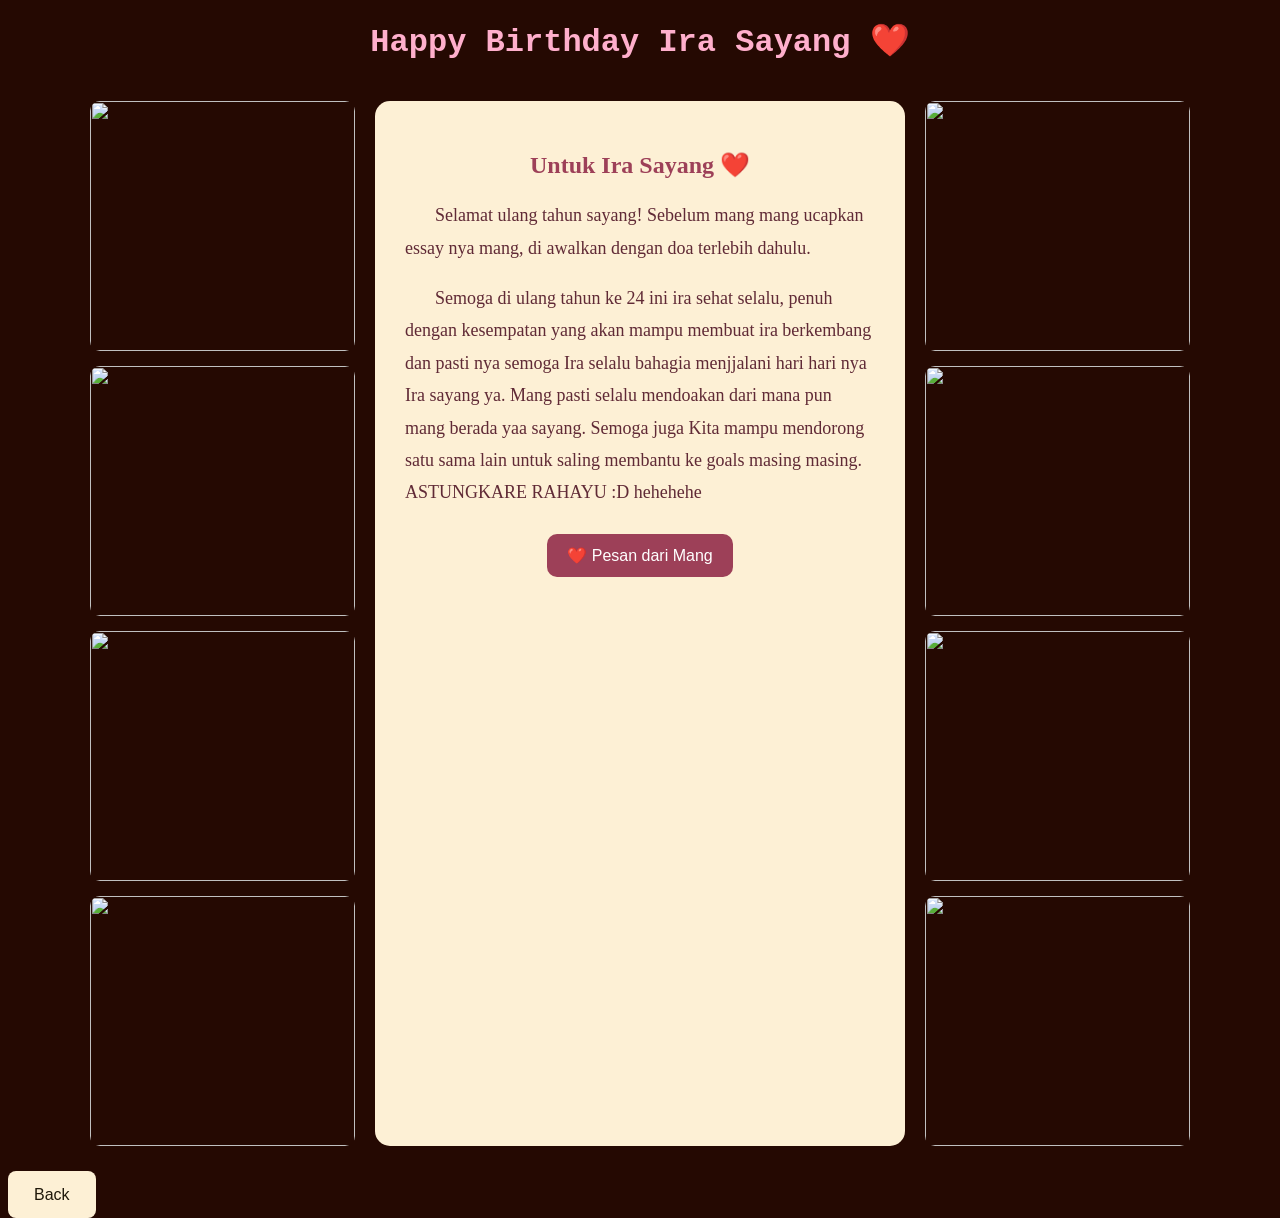
==== buka.html @ c31a3dd2 "Add files via upload" ====
<!DOCTYPE html>
<html lang="en">
<head>
    <meta charset="UTF-8">
    <meta name="viewport" content="width=device-width, initial-scale=1.0">
    <title>Ira sayang</title>
    <link rel="stylesheet" href="style.css" type="text/css">
</head>

<body>

    <h1>Happy Birthday Ira Sayang ❤️</h1>

    <div class="birthday-layout">

        <!-- 4 Photos on the left -->
        <div class="photos">
            <img src="D:\web\imgs\kita1.jpg">
            <img src="D:\web\imgs\kita2.jpg">
            <img src="D:\web\imgs\kita3.jpg">
            <img src="D:\web\imgs\kita4.jpg">
        </div>

        <!-- Middle birthday message -->
        <div class="message-box">
            <h2>Untuk Ira Sayang ❤️</h2>

            <p>
                Selamat ulang tahun sayang!
                Sebelum mang mang ucapkan essay nya mang, di awalkan dengan
                doa terlebih dahulu.
            </p>

            <p>
                Semoga di ulang tahun ke 24 ini ira sehat selalu, penuh 
                dengan kesempatan yang akan mampu membuat ira berkembang dan pasti nya
                semoga Ira selalu bahagia menjjalani hari hari nya Ira sayang ya. Mang 
                pasti selalu mendoakan dari mana pun mang berada yaa sayang. Semoga juga
                Kita mampu mendorong satu sama lain untuk saling membantu ke goals masing
                masing. ASTUNGKARE RAHAYU :D hehehehe
            </p>

            <!-- Button to reveal the letter -->
    <div class="secret-letter">

        <button id="revealButton" onclick="revealMessage()">
        ❤️ Pesan dari Mang
        </button>

    <!-- Hidden message -->
        <div id="hiddenMessage" class="hidden-message">
        <p>
            pertama tama mang mau bilang, MANG SAYANG IRA BANYAK BANYAK.
            terimakasih yaa Ira cantik selalu memberi kasih sayang ke pada
            Mangde Khesara yang lumayan bandel ini kalo di bilangin kadang kadang.
            Mang sayang sekali sama Ira. Mang bangga dengan Ira yang penuh dengan
            semangat, kasih sayang dan energi Ira untuk selalu menjadi lebih baik dalam
            setiap hari nya. Mang yakin Ira mampu menjadi orang yang lebih hebat lagi dari
            versi yang Ira sekarang. Tapi jangan lupa untuk selalu menerima dan bersyukur
            untuk apa yang Ira punya sekarang ya sayang. dont forget to spread your wings
            and explore with what you have yaa sayang. ini salah satu kata kata yang 
            motivasi mang "Some people look for a beautiful place while others make a place beautiful"
            Mungkin agak nggak nyambung sama kata kata di atas tapi, you make my place beautiful
        </p>
            </div>

            </div>

        </div>

        <!-- 4 Photos on the right -->
        <div class="photos">
            <img src="D:\web\imgs\kita5.jpg">
            <img src="D:\web\imgs\kita6.jpg">
            <img src="D:\web\imgs\kita7.png">
            <img src="D:\web\imgs\kita8.png">
        </div>

    </div>
    <a href="index.html" class="links">Back</a>
    <script src="script.js"></script>
</body>
</html>
---- style.css ----
html {
    height: 100%;
    width: 100%;
    display: block;
    margin-left: auto;
    margin-right: auto;

}

h1 {
    color: #ffafcc;
    text-align: center;
    font-family:'Courier New', Courier, monospace;

}

body {
    background-color: #250902;
}

.us1 {
    max-width: 380px;
    height: auto;
    display: block;
    margin-left: auto;
    margin-right: auto;

}
.bukabutton {
    text-align: center;
    word-spacing: normal;
    margin-top: 50px;
}

.links {
    font-family:sans-serif;
    text-decoration: none;
    color: #1f180a;
    padding: 15px 26px;
    border-radius: 8px;
    background-color: #fdf0d5;
    
}


/* Main layout */
.birthday-layout {
    display: grid;
    grid-template-columns: 1fr 2fr 1fr;
    gap: 20px;
    max-width: 1100px;
    margin: 40px auto;
    align-items: stretch;
    padding: 0 20px;
}

/* Left and right photos */
.photos {
    display: flex;
    flex-direction: column;
    gap: 15px;
}

.photos img {
    width: 100%;
    height: 250px;
    object-fit: cover;
    border-radius: 10px;
    display: block;
}

/* Middle message box */
.message-box {
    background-color: #fdf0d5;
    padding: 30px;
    border-radius: 15px;
    text-align: center;
    color: #602a36;
}

.message-box h2 {
    color: #9d4058;
}

.message-box p {
    font-size: 18px;
    line-height: 1.8;
    text-align: left;
    text-indent: 30px;
}

/* Smaller screens */
@media (max-width: 600px) {
    .birthday-layout {
        grid-template-columns: 1fr;
    }

    .photos {
        grid-template-columns: repeat(2, 1fr);
        grid-template-rows: auto;
    }
}

/* Reveal button */
.secret-letter {
    margin-top: 25px;
    text-align: center;
}

#revealButton {
    background-color: #9d4058;
    color: white;
    border: none;
    border-radius: 10px;
    padding: 12px 20px;
    font-size: 16px;
    cursor: pointer;
}

#revealButton:hover {
    background-color: #bf5c77;
}

/* Hidden letter */
.hidden-message {
    display: none;
    margin-top: 20px;
    text-align: left;
}

/* Reveal animation */
.hidden-message.show {
    display: block;
    animation: fadeIn 1s ease-in;
}

@keyframes fadeIn {
    from {
        opacity: 0;
        transform: translateY(10px);
    }

    to {
        opacity: 1;
        transform: translateY(0);
    }
}
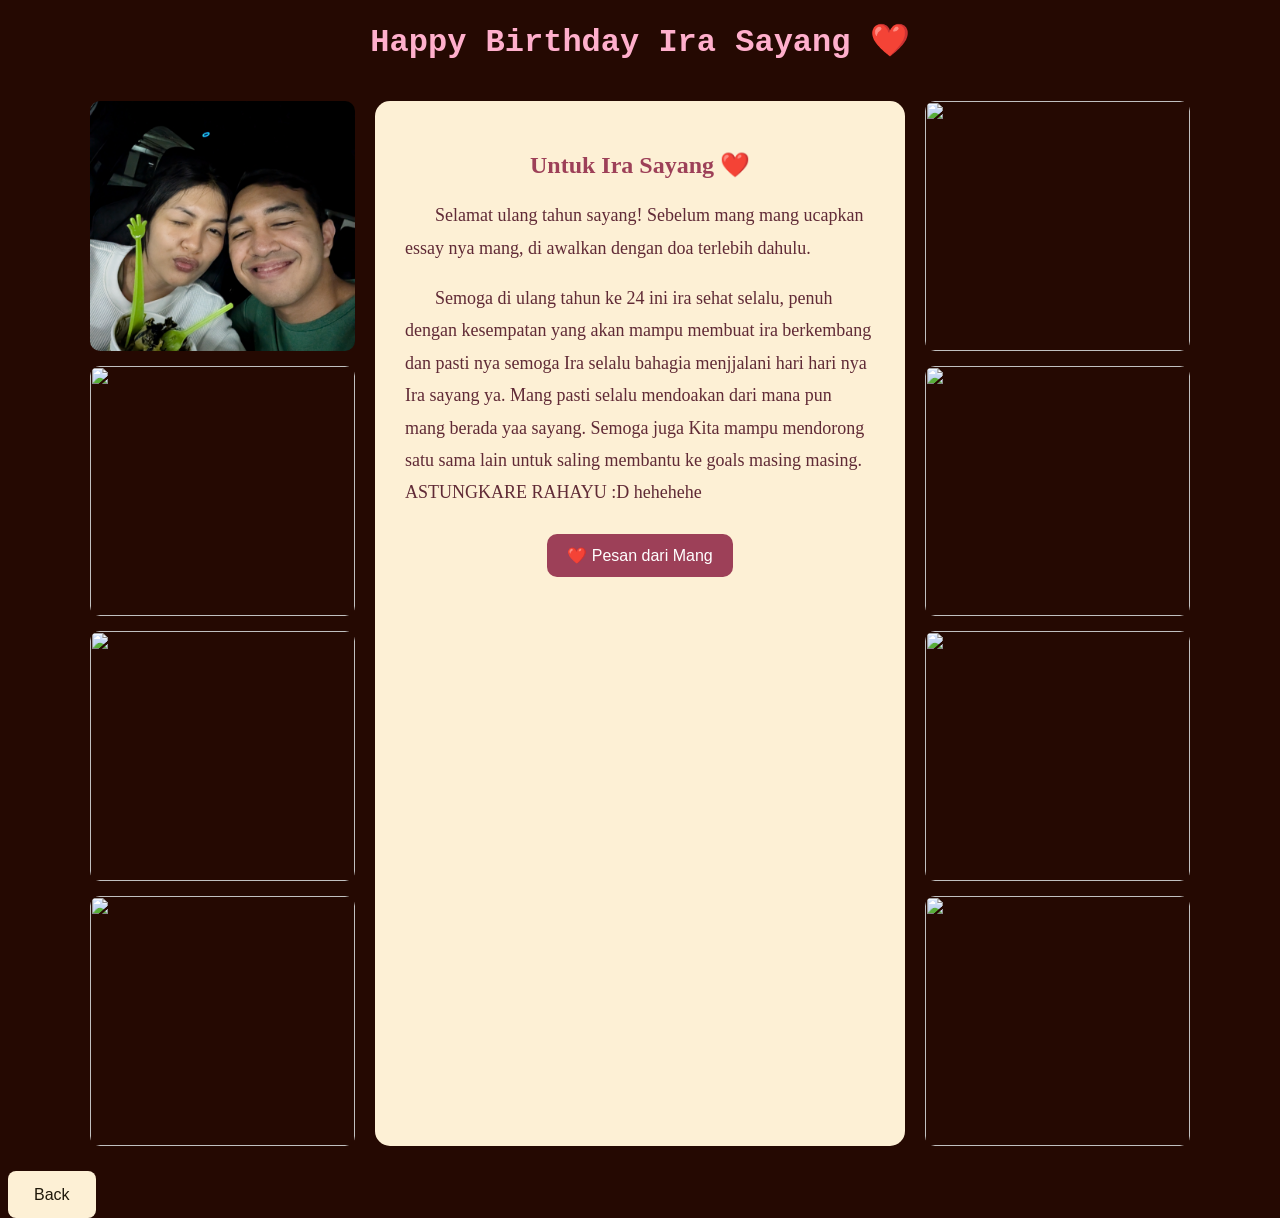
==== commit 3bf034ee: "Update buka.html" ====
--- a/buka.html
+++ b/buka.html
@@ -15,10 +15,10 @@
 
         <!-- 4 Photos on the left -->
         <div class="photos">
-            <img src="D:\web\imgs\kita1.jpg">
-            <img src="D:\web\imgs\kita2.jpg">
-            <img src="D:\web\imgs\kita3.jpg">
-            <img src="D:\web\imgs\kita4.jpg">
+            <img src="imgs\kita1.jpg">
+            <img src="imgs\imgs\kita2.jpg">
+            <img src="imgs\imgs\kita3.jpg">
+            <img src="imgs\imgs\kita4.jpg">
         </div>
 
         <!-- Middle birthday message -->
@@ -70,10 +70,10 @@
 
         <!-- 4 Photos on the right -->
         <div class="photos">
-            <img src="D:\web\imgs\kita5.jpg">
-            <img src="D:\web\imgs\kita6.jpg">
-            <img src="D:\web\imgs\kita7.png">
-            <img src="D:\web\imgs\kita8.png">
+            <img src="imgs\imgs\kita5.jpg">
+            <img src="imgs\imgs\kita6.jpg">
+            <img src="imgs\imgs\kita7.png">
+            <img src="imgs\imgs\kita8.png">
         </div>
 
     </div>
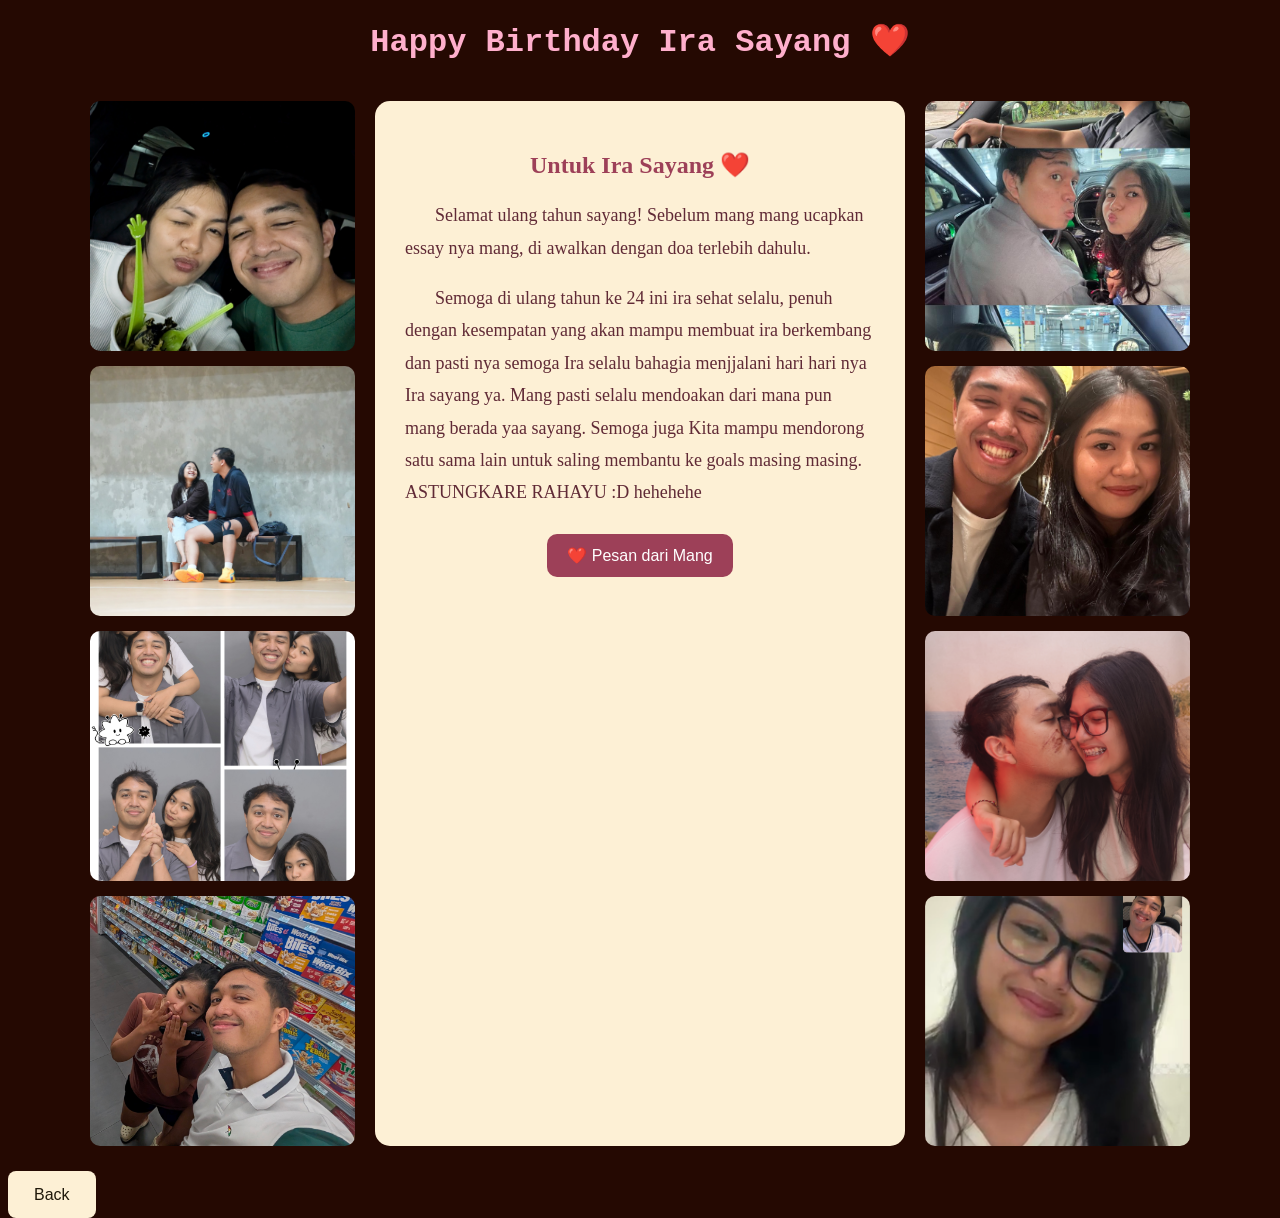
==== commit 41d2d27f: "Update buka.html" ====
--- a/buka.html
+++ b/buka.html
@@ -16,9 +16,9 @@
         <!-- 4 Photos on the left -->
         <div class="photos">
             <img src="imgs\kita1.jpg">
-            <img src="imgs\imgs\kita2.jpg">
-            <img src="imgs\imgs\kita3.jpg">
-            <img src="imgs\imgs\kita4.jpg">
+            <img src="imgs\kita2.jpg">
+            <img src="imgs\kita3.jpg">
+            <img src="imgs\kita4.jpg">
         </div>
 
         <!-- Middle birthday message -->
@@ -70,10 +70,10 @@
 
         <!-- 4 Photos on the right -->
         <div class="photos">
-            <img src="imgs\imgs\kita5.jpg">
-            <img src="imgs\imgs\kita6.jpg">
-            <img src="imgs\imgs\kita7.png">
-            <img src="imgs\imgs\kita8.png">
+            <img src="imgs\kita5.jpg">
+            <img src="imgs\kita6.jpg">
+            <img src="imgs\kita7.png">
+            <img src="imgs\kita8.png">
         </div>
 
     </div>
